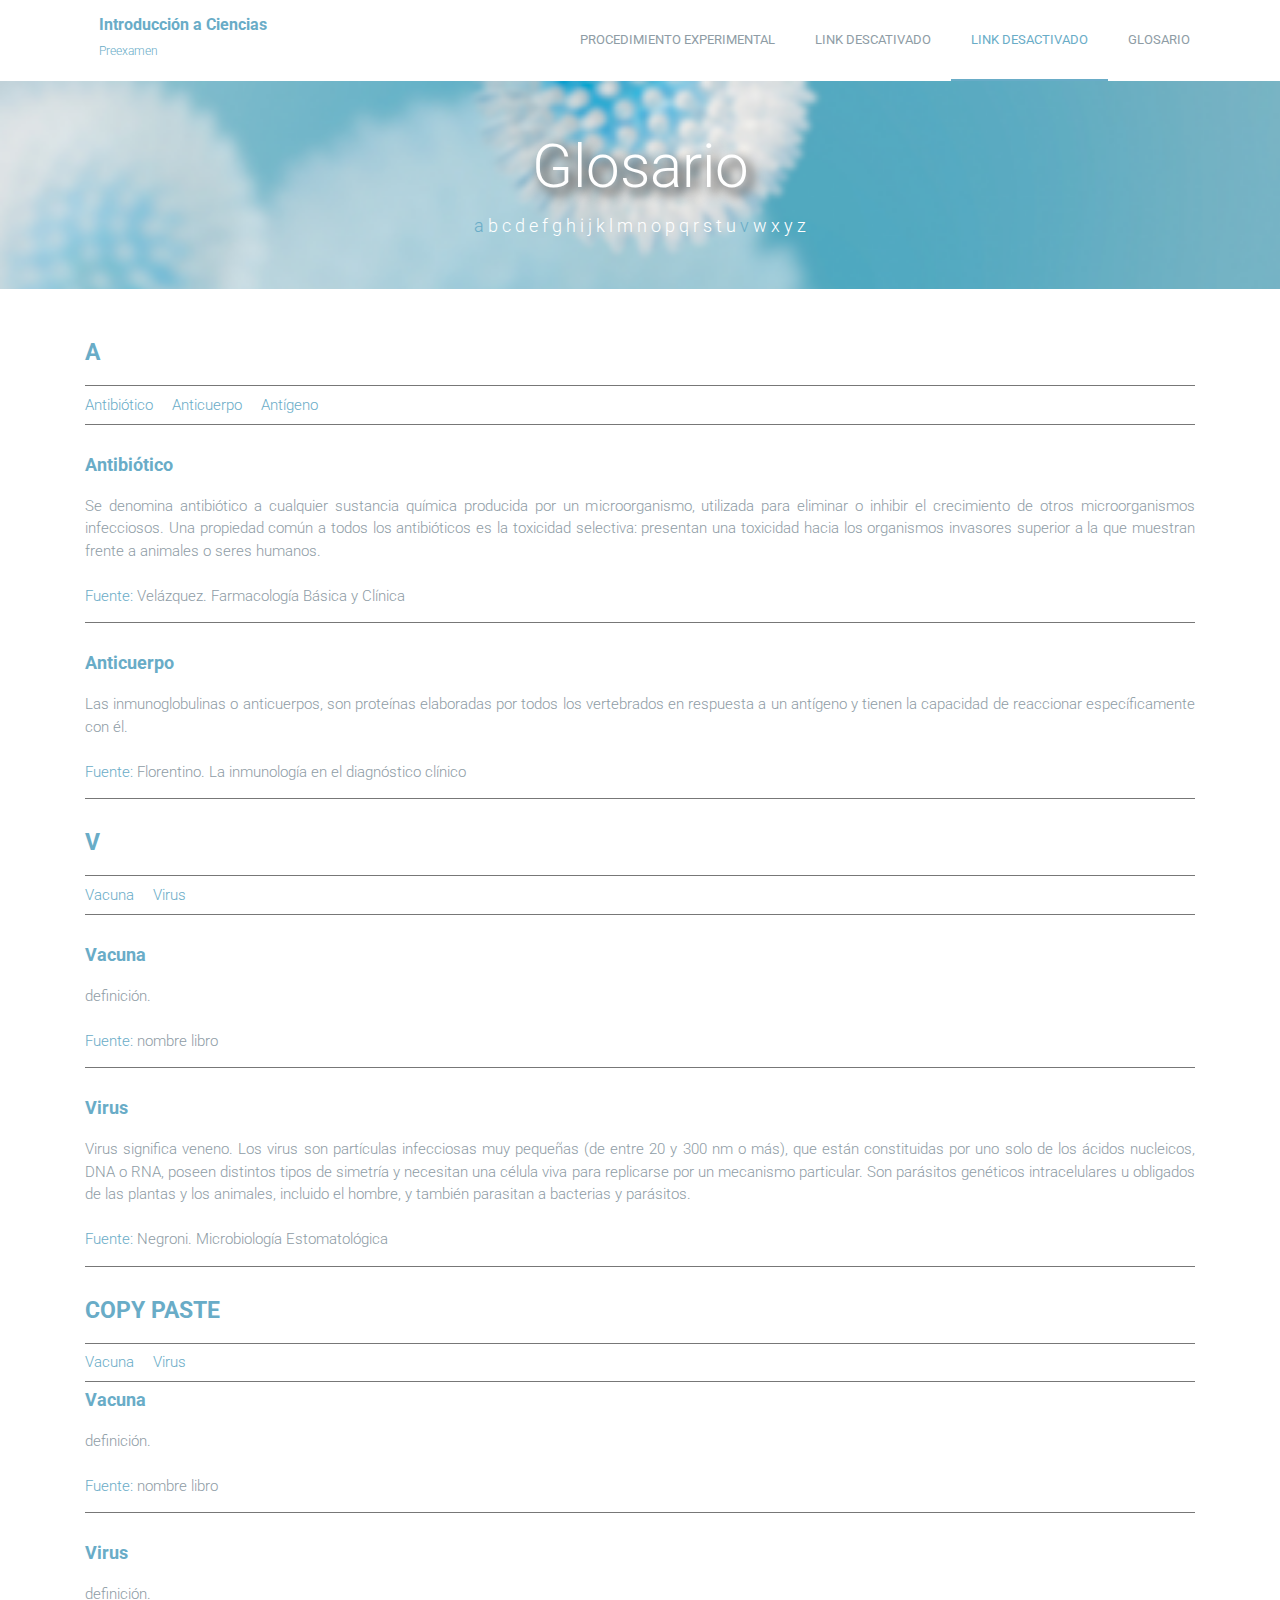
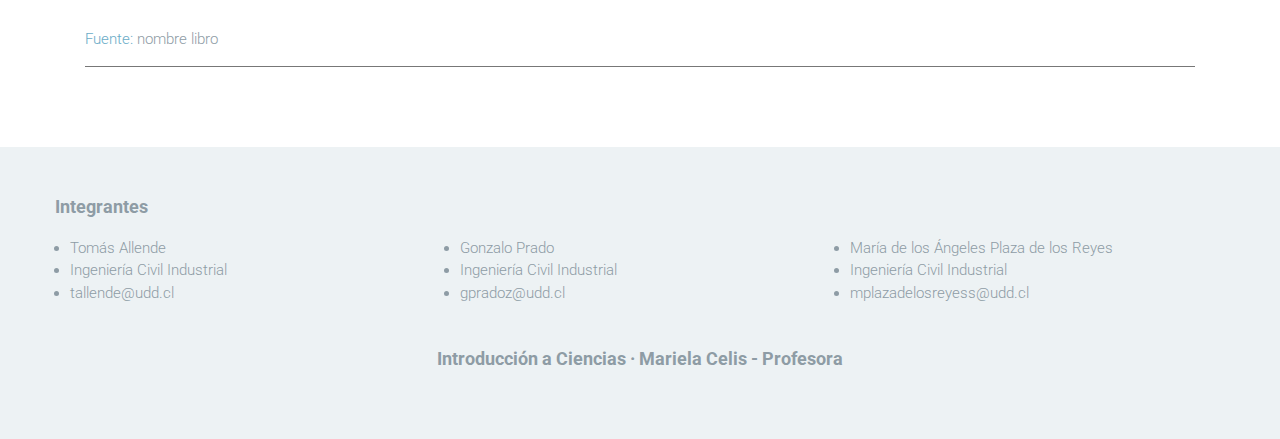
==== glosario.html @ 9eeb8f7d "Mi primer commit" ====
<!DOCTYPE html>
<html lang="es">
	<head>
		<meta charset="UTF-8">
		<meta http-equiv="X-UA-Compatible" content="IE=edge">
		<meta name="viewport" content="width=device-width, initial-scale=1.0,maximum-scale=1">
		
		<title>Introducción a Ciencias</title>

		<!-- Loading third party fonts -->
		<link href="http://fonts.googleapis.com/css?family=Roboto:300,400,700|" rel="stylesheet" type="text/css">
		<link href="fonts/font-awesome.min.css" rel="stylesheet" type="text/css">

		<!-- Loading main css file -->
		<link rel="stylesheet" href="style.css">
		
		<!--[if lt IE 9]>
		<script src="js/ie-support/html5.js"></script>
		<script src="js/ie-support/respond.js"></script>
		<![endif]-->

	</head>


	<body>
		
		<div class="site-content">
			<header class="site-header" data-bg-image="">
				<div class="container">
					<div class="header-bar">
						<a href="index.html" class="branding">
							<img src="images/udd.png" alt="" class="logo" height="30px">
							<div class="logo-type">
								<h1 class="site-title">Introducción a Ciencias</h1>
								<small class="site-description"> Preexamen</small>
							</div>
						</a>

						<nav class="main-navigation">
							<button class="menu-toggle"><i class="fa fa-bars"></i></button>
							<ul class="menu">
								
								<li class="menu-item"><a href="procedimiento-experimental.html">Procedimiento experimental</a></li>
								<li class="menu-item"><a href="#">Link descativado</a></li>
								<li class="menu-item current-menu-item"><a href="#">Link desactivado</a></li>
								<li class="menu-item"><a href="glosario.html">Glosario</a></li>
							</ul>
						</nav>

						<div class="mobile-navigation"></div>
					</div>
				</div>
			</header>

			<div class="page-head" data-bg-image="images/slides/1.png">
				<div class="container">
					<h2 class="page-title">Glosario</h2>
					<small> <a href="#A">a</a> b c d e f g h i j k l m n o p q r s t u 
							<a href="#V">v</a> w x y z </small>
				</div>
			</div>

				<div class="fullwidth-block">
					<div class="container">
						<div class="col-md-12">
							<!--Lista A-->
							<div>
								<h2><a id="A">A</a></h2>
								<hr>
								<nav>
									<ul class="lista-glosario">
										<li><a href="#antibiotico">Antibiótico</a></li>
										<li><a href="#anticuerpo">Anticuerpo</a></li>
										<li><a href="#">Antígeno</a></li>
									</ul>
								</nav>
								<hr><br>
								<!--Antibiotico-->
								<div>
									<h3 class="glosario-title"><a id="antibiotico">Antibiótico</a></h3>
									<p align="justify">
										Se denomina antibiótico a cualquier sustancia química producida 
										por un microorganismo, utilizada para eliminar o inhibir el crecimiento 
										de otros microorganismos infecciosos. Una propiedad común a todos los 
										antibióticos es la toxicidad selectiva: presentan una toxicidad hacia 
										los organismos invasores superior a la que muestran frente a animales 
										o seres humanos. 
									<br><br><a href="https://books.google.cl/books?id=BeQ6D40wTPQC&pg=PA792&dq=
									antibiotico+definicion&hl=es-419&sa=X&ved=2ahUKEwjYwYrEyaT4AhWQCLkGHTKfB
									XAQ6AF6BAgEEAI#v=onepage&q=antibiotico%20definicion&f=false" target="_blank">
									Fuente: </a>Velázquez. Farmacología Básica y Clínica
								</p>
								<hr><br>

								</div>
								<!--Anticuerpo-->
								<div>
									<h3 class="glosario-title"><a id="anticuerpo">Anticuerpo</a></h3>
									<p align="justify">
										Las inmunoglobulinas o anticuerpos, son proteínas elaboradas por todos los 
										vertebrados en respuesta a un antígeno y tienen la capacidad de reaccionar 
										específicamente con él.
									<br><br><a href="https://books.google.cl/books?id=R3Hn3NMt0zsC&pg=PA47&dq=anticuerpos+
									inmunoglobulinas+definicion&hl=es-419&sa=X&ved=2ahUKEwiKjcDszKT4AhUKLLkGHVc_AMYQ6AF6BAgJ
									EAI#v=onepage&q=anticuerpos%20inmunoglobulinas%20definicion&f=false" target="_blank">
									Fuente: </a>Florentino. La inmunología en el diagnóstico clínico
								</p>
								<hr><br>

								</div>
							</div>

							<!--Lista V-->
							<div>
								<h2><a id="V">V</a></h2>
								<hr>
								<nav>
									<ul class="lista-glosario">
										<li><a href="#vacuna">Vacuna</a></li>
										<li><a href="#virus">Virus</a></li>
									</ul>
								</nav>
								<hr><br>
								<!--Vacuna-->
								<div>
									<h3 class="glosario-title"><a id="vacuna">Vacuna</a></h3>
									<p align="justify">
										definición. 
									<br><br><a href="#" target="_blank">
									Fuente: </a>nombre libro
								</p>
								<hr><br>

								</div>
								<!--Virus-->
								<div>
									<h3 class="glosario-title"><a id="virus">Virus</a></h3>
									<p align="justify">
										Virus significa veneno. Los virus son partículas infecciosas muy pequeñas 
										(de entre 20 y 300 nm o más), que están constituidas por uno solo de los 
										ácidos nucleicos, DNA o RNA, poseen distintos tipos de simetría y necesitan una 
										célula viva para replicarse por un mecanismo particular. Son parásitos genéticos 
										intracelulares u obligados de las plantas y los animales, incluido el hombre, y 
										también parasitan a bacterias y parásitos. 
									<br><br><a href="https://books.google.cl/books?id=Gxmui-vjZBgC&pg=PA65&dq=virus+definicion&hl=
									es-419&sa=X&ved=2ahUKEwjvrc2Iz6T4AhUyFLkGHcDkA6AQ6AF6BAgJEAI#v=onepage&q=virus%20definicion&f
									=false" target="_blank">
									Fuente: </a>Negroni. Microbiología Estomatológica
								</p>
								<hr><br>

								</div>
							</div>


							<!--Lista copy paste-->
							<div>
								<h2><a id=" ">COPY PASTE</a></h2>
								<hr>
								<nav>
									<ul class="lista-glosario">
										<li><a href="#">Vacuna</a></li>
										<li><a href="#">Virus</a></li>
									</ul>
								</nav>
								<hr>
								<!--Vacuna-->
								<div>
									<h3 class="glosario-title"><a id="">Vacuna</a></h3>
									<p align="justify">
										definición. 
									<br><br><a href="#" target="_blank">
									Fuente: </a>nombre libro
								</p>
								<hr><br>

								</div>
								<!--Virus-->
								<div>
									<h3 class="glosario-title"><a id="">Virus</a></h3>
									<p align="justify">
										definición. 
									<br><br><a href="#" target="_blank">
									Fuente: </a>nombre libro
								</p>
								<hr><br>

								</div>
							</div>




							
							
						</div>
					</div>
				</div>


			</main> <!-- .main-content -->

			<footer class="site-footer" data-bg-color="#edf2f4">
				<div class="container">
					<div class="row">
						<h3>Integrantes</h3>
						<div class="col-md-4">
							<div class="widget">
								<ul>
									<li>Tomás Allende</li>
									<li>Ingeniería Civil Industrial</li>
									<li>tallende@udd.cl</li>
								</ul>
							</div>
						</div>
						<div class="col-md-4">
							<div class="widget">
								<ul>
									<li>Gonzalo Prado</li>
									<li>Ingeniería Civil Industrial</li>
									<li>gpradoz@udd.cl</li>
								</ul>
							</div>
						</div>
						<div class="col-md-4">
							<div class="widget">
								<ul>
									<li>María de los Ángeles Plaza de los Reyes</li>
									<li>Ingeniería Civil Industrial</li>
									<li>mplazadelosreyess@udd.cl</li>
								</ul>
							</div>
						</div>
					</div> <!-- .row -->
					<p ><h3 align="center">Introducción a Ciencias · Mariela Celis - Profesora</h3></p>
				</div> <!-- .container -->
			</footer>
		</div>

		<script src="js/jquery-1.11.1.min.js"></script>
		<script src="js/plugins.js"></script>
		<script src="js/app.js"></script>
		
	</body>

</html>
---- style.css ----
/*!
 * Project_Name: Science Labs
 * Author: Themezy
 * Email: contact@themezy.com
 * Url: http://www.themezy.com
 */
/*=========================================== 
 * Importing CSS Libraries
 *===========================================*/
article,
aside,
details,
figcaption,
figure,
footer,
header,
hgroup,
nav,
section,
summary {
  display: block; }

audio,
canvas,
video {
  display: inline-block; }

audio:not([controls]) {
  display: none;
  height: 0; }

[hidden], template {
  display: none; }

html {
  background: #fff;
  color: #000;
  -webkit-text-size-adjust: 100%;
  -ms-text-size-adjust: 100%; }

html,
button,
input,
select,
textarea {
  font-family: sans-serif; }

body {
  margin: 0; }

a {
  background: transparent; }
  a:focus {
    outline: thin dotted; }
  a:hover, a:active {
    outline: 0; }

h1 {
  font-size: 2em;
  margin: 0.67em 0; }

h2 {
  font-size: 1.5em;
  margin: 0.83em 0; }

h3 {
  font-size: 1.17em;
  margin: 1em 0; }

h4 {
  font-size: 1em;
  margin: 1.33em 0; }

h5 {
  font-size: 0.83em;
  margin: 1.67em 0; }

h6 {
  font-size: 0.75em;
  margin: 2.33em 0; }

abbr[title] {
  border-bottom: 1px dotted; }

b,
strong {
  font-weight: bold; }

dfn {
  font-style: italic; }

mark {
  background: #ff0;
  color: #000; }

code,
kbd,
pre,
samp {
  font-family: monospace, serif;
  font-size: 1em; }

pre {
  white-space: pre;
  white-space: pre-wrap;
  word-wrap: break-word; }

q {
  quotes: "\201C" "\201D" "\2018" "\2019"; }

q:before,
q:after {
  content: '';
  content: none; }

small {
  font-size: 80%; }

sub,
sup {
  font-size: 75%;
  line-height: 0;
  position: relative;
  vertical-align: baseline; }

sup {
  top: -0.5em; }

sub {
  bottom: -0.25em; }

img {
  border: 0; }

svg:not(:root) {
  overflow: hidden; }

figure {
  margin: 0; }

fieldset {
  border: 1px solid #c0c0c0;
  margin: 0 2px;
  padding: 0.35em 0.625em 0.75em; }

legend {
  border: 0;
  padding: 0;
  white-space: normal; }

button,
input,
select,
textarea {
  font-family: inherit;
  font-size: 100%;
  margin: 0;
  vertical-align: baseline; }

button,
input {
  line-height: normal; }

button,
select {
  text-transform: none; }

button,
html input[type="button"],
input[type="reset"],
input[type="submit"] {
  -webkit-appearance: button;
  cursor: pointer; }

button[disabled],
input[disabled] {
  cursor: default; }

input[type="checkbox"],
input[type="radio"] {
  box-sizing: border-box;
  padding: 0; }

input[type="search"] {
  -webkit-appearance: textfield;
  box-sizing: content-box; }

input[type="search"]::-webkit-search-cancel-button,
input[type="search"]::-webkit-search-decoration {
  -webkit-appearance: none; }

button::-moz-focus-inner, input::-moz-focus-inner {
  border: 0;
  padding: 0; }

textarea {
  overflow: auto;
  vertical-align: top; }

table {
  border-collapse: collapse;
  border-spacing: 0; }

*, *:before, *:after {
  box-sizing: border-box; }

/*
 * Global Styles
 */
html {
  font-size: 15px; }

body {
  color: #8e9ca5;
  font-family: "Roboto", "Open Sans", sans-serif;
  font-weight: 300;
  line-height: 1.5; }

h1, h2, h3, h4, h5, h6 {
  font-weight: 700;
  margin: 0 0 20px;
  line-height: normal; }

hr {
  border: none;
  border-bottom: 1px solid #777; }

ul, ol {
  margin: 0;
  padding-left: 0; }

a {
  text-decoration: none;
  color: #69acc7; }

address {
  font-style: normal; }

p {
  margin-top: 0; }

form input, form textarea, form select {
  outline: none;
  border: 1px solid #ccc;
  padding: 10px;
  border-radius: 5px; }
form select {
  -webkit-appearance: none;
  -moz-appearance: none;
  appearance: none; }
form textarea {
  resize: vertical; }
form input[type="submit"], form button, form input[type="reset"] {
  border: none;
  background-color: #69acc7; }

/*
 * Reusable Components Style
 */
.button, form input[type="submit"], form button, form input[type="reset"] {
  background: #e7edf1;
  display: inline-block;
  padding: 10px 25px;
  border-radius: 5px;
  box-shadow: 0 1px 1px rgba(0, 0, 0, 0.3);
  color: #8e9ca5;
  -webkit-transition: .3s ease;
          transition: .3s ease; }
  .button.back, form input.back[type="submit"], form button.back, form input.back[type="reset"] {
    margin-bottom: 30px; }
  .button img, form input[type="submit"] img, form button img, form input[type="reset"] img {
    margin-right: 10px; }
  .button:hover, form input[type="submit"]:hover, form button:hover, form input[type="reset"]:hover {
    box-shadow: inset 0 0 100px #69acc7;
    color: white; }
  .button.white, form input.white[type="submit"], form button.white, form input.white[type="reset"] {
    background: white; }

.container {
  margin-right: auto;
  margin-left: auto;
  padding-left: 15px;
  padding-right: 15px;
  *zoom: 1; }
  .container:after {
    content: " ";
    clear: both;
    display: block;
    overflow: hidden;
    height: 0; }
  @media (min-width: 768px) {
    .container {
      width: 750px; } }
  @media (min-width: 992px) {
    .container {
      width: 970px; } }
  @media (min-width: 1200px) {
    .container {
      width: 1170px; } }

.container-fluid {
  margin-right: auto;
  margin-left: auto;
  padding-left: 15px;
  padding-right: 15px;
  *zoom: 1; }
  .container-fluid:after {
    content: " ";
    clear: both;
    display: block;
    overflow: hidden;
    height: 0; }

.row {
  margin-left: -15px;
  margin-right: -15px;
  *zoom: 1; }
  .row:after {
    content: " ";
    clear: both;
    display: block;
    overflow: hidden;
    height: 0; }

.col-xs-1, .col-sm-1, .col-md-1, .col-lg-1, .col-xs-2, .col-sm-2, .col-md-2, .col-lg-2, .col-xs-3, .col-sm-3, .col-md-3, .col-lg-3, .col-xs-4, .col-sm-4, .col-md-4, .col-lg-4, .col-xs-5, .col-sm-5, .col-md-5, .col-lg-5, .col-xs-6, .col-sm-6, .col-md-6, .col-lg-6, .col-xs-7, .col-sm-7, .col-md-7, .col-lg-7, .col-xs-8, .col-sm-8, .col-md-8, .col-lg-8, .col-xs-9, .col-sm-9, .col-md-9, .col-lg-9, .col-xs-10, .col-sm-10, .col-md-10, .col-lg-10, .col-xs-11, .col-sm-11, .col-md-11, .col-lg-11, .col-xs-12, .col-sm-12, .col-md-12, .col-lg-12 {
  position: relative;
  min-height: 1px;
  padding-left: 15px;
  padding-right: 15px; }

.col-xs-1, .col-xs-2, .col-xs-3, .col-xs-4, .col-xs-5, .col-xs-6, .col-xs-7, .col-xs-8, .col-xs-9, .col-xs-10, .col-xs-11, .col-xs-12 {
  float: left; }

.col-xs-1 {
  width: 8.3333333333%; }

.col-xs-2 {
  width: 16.6666666667%; }

.col-xs-3 {
  width: 25%; }

.col-xs-4 {
  width: 33.3333333333%; }

.col-xs-5 {
  width: 41.6666666667%; }

.col-xs-6 {
  width: 50%; }

.col-xs-7 {
  width: 58.3333333333%; }

.col-xs-8 {
  width: 66.6666666667%; }

.col-xs-9 {
  width: 75%; }

.col-xs-10 {
  width: 83.3333333333%; }

.col-xs-11 {
  width: 91.6666666667%; }

.col-xs-12 {
  width: 100%; }

.col-xs-pull-0 {
  right: auto; }

.col-xs-pull-1 {
  right: 8.3333333333%; }

.col-xs-pull-2 {
  right: 16.6666666667%; }

.col-xs-pull-3 {
  right: 25%; }

.col-xs-pull-4 {
  right: 33.3333333333%; }

.col-xs-pull-5 {
  right: 41.6666666667%; }

.col-xs-pull-6 {
  right: 50%; }

.col-xs-pull-7 {
  right: 58.3333333333%; }

.col-xs-pull-8 {
  right: 66.6666666667%; }

.col-xs-pull-9 {
  right: 75%; }

.col-xs-pull-10 {
  right: 83.3333333333%; }

.col-xs-pull-11 {
  right: 91.6666666667%; }

.col-xs-pull-12 {
  right: 100%; }

.col-xs-push-0 {
  left: auto; }

.col-xs-push-1 {
  left: 8.3333333333%; }

.col-xs-push-2 {
  left: 16.6666666667%; }

.col-xs-push-3 {
  left: 25%; }

.col-xs-push-4 {
  left: 33.3333333333%; }

.col-xs-push-5 {
  left: 41.6666666667%; }

.col-xs-push-6 {
  left: 50%; }

.col-xs-push-7 {
  left: 58.3333333333%; }

.col-xs-push-8 {
  left: 66.6666666667%; }

.col-xs-push-9 {
  left: 75%; }

.col-xs-push-10 {
  left: 83.3333333333%; }

.col-xs-push-11 {
  left: 91.6666666667%; }

.col-xs-push-12 {
  left: 100%; }

.col-xs-offset-0 {
  margin-left: 0%; }

.col-xs-offset-1 {
  margin-left: 8.3333333333%; }

.col-xs-offset-2 {
  margin-left: 16.6666666667%; }

.col-xs-offset-3 {
  margin-left: 25%; }

.col-xs-offset-4 {
  margin-left: 33.3333333333%; }

.col-xs-offset-5 {
  margin-left: 41.6666666667%; }

.col-xs-offset-6 {
  margin-left: 50%; }

.col-xs-offset-7 {
  margin-left: 58.3333333333%; }

.col-xs-offset-8 {
  margin-left: 66.6666666667%; }

.col-xs-offset-9 {
  margin-left: 75%; }

.col-xs-offset-10 {
  margin-left: 83.3333333333%; }

.col-xs-offset-11 {
  margin-left: 91.6666666667%; }

.col-xs-offset-12 {
  margin-left: 100%; }

@media (min-width: 768px) {
  .col-sm-1, .col-sm-2, .col-sm-3, .col-sm-4, .col-sm-5, .col-sm-6, .col-sm-7, .col-sm-8, .col-sm-9, .col-sm-10, .col-sm-11, .col-sm-12 {
    float: left; }

  .col-sm-1 {
    width: 8.3333333333%; }

  .col-sm-2 {
    width: 16.6666666667%; }

  .col-sm-3 {
    width: 25%; }

  .col-sm-4 {
    width: 33.3333333333%; }

  .col-sm-5 {
    width: 41.6666666667%; }

  .col-sm-6 {
    width: 50%; }

  .col-sm-7 {
    width: 58.3333333333%; }

  .col-sm-8 {
    width: 66.6666666667%; }

  .col-sm-9 {
    width: 75%; }

  .col-sm-10 {
    width: 83.3333333333%; }

  .col-sm-11 {
    width: 91.6666666667%; }

  .col-sm-12 {
    width: 100%; }

  .col-sm-pull-0 {
    right: auto; }

  .col-sm-pull-1 {
    right: 8.3333333333%; }

  .col-sm-pull-2 {
    right: 16.6666666667%; }

  .col-sm-pull-3 {
    right: 25%; }

  .col-sm-pull-4 {
    right: 33.3333333333%; }

  .col-sm-pull-5 {
    right: 41.6666666667%; }

  .col-sm-pull-6 {
    right: 50%; }

  .col-sm-pull-7 {
    right: 58.3333333333%; }

  .col-sm-pull-8 {
    right: 66.6666666667%; }

  .col-sm-pull-9 {
    right: 75%; }

  .col-sm-pull-10 {
    right: 83.3333333333%; }

  .col-sm-pull-11 {
    right: 91.6666666667%; }

  .col-sm-pull-12 {
    right: 100%; }

  .col-sm-push-0 {
    left: auto; }

  .col-sm-push-1 {
    left: 8.3333333333%; }

  .col-sm-push-2 {
    left: 16.6666666667%; }

  .col-sm-push-3 {
    left: 25%; }

  .col-sm-push-4 {
    left: 33.3333333333%; }

  .col-sm-push-5 {
    left: 41.6666666667%; }

  .col-sm-push-6 {
    left: 50%; }

  .col-sm-push-7 {
    left: 58.3333333333%; }

  .col-sm-push-8 {
    left: 66.6666666667%; }

  .col-sm-push-9 {
    left: 75%; }

  .col-sm-push-10 {
    left: 83.3333333333%; }

  .col-sm-push-11 {
    left: 91.6666666667%; }

  .col-sm-push-12 {
    left: 100%; }

  .col-sm-offset-0 {
    margin-left: 0%; }

  .col-sm-offset-1 {
    margin-left: 8.3333333333%; }

  .col-sm-offset-2 {
    margin-left: 16.6666666667%; }

  .col-sm-offset-3 {
    margin-left: 25%; }

  .col-sm-offset-4 {
    margin-left: 33.3333333333%; }

  .col-sm-offset-5 {
    margin-left: 41.6666666667%; }

  .col-sm-offset-6 {
    margin-left: 50%; }

  .col-sm-offset-7 {
    margin-left: 58.3333333333%; }

  .col-sm-offset-8 {
    margin-left: 66.6666666667%; }

  .col-sm-offset-9 {
    margin-left: 75%; }

  .col-sm-offset-10 {
    margin-left: 83.3333333333%; }

  .col-sm-offset-11 {
    margin-left: 91.6666666667%; }

  .col-sm-offset-12 {
    margin-left: 100%; } }
@media (min-width: 992px) {
  .col-md-1, .col-md-2, .col-md-3, .col-md-4, .col-md-5, .col-md-6, .col-md-7, .col-md-8, .col-md-9, .col-md-10, .col-md-11, .col-md-12 {
    float: left; }

  .col-md-1 {
    width: 8.3333333333%; }

  .col-md-2 {
    width: 16.6666666667%; }

  .col-md-3 {
    width: 25%; }

  .col-md-4 {
    width: 33.3333333333%; }

  .col-md-5 {
    width: 41.6666666667%; }

  .col-md-6 {
    width: 50%; }

  .col-md-7 {
    width: 58.3333333333%; }

  .col-md-8 {
    width: 66.6666666667%; }

  .col-md-9 {
    width: 75%; }

  .col-md-10 {
    width: 83.3333333333%; }

  .col-md-11 {
    width: 91.6666666667%; }

  .col-md-12 {
    width: 100%; }

  .col-md-pull-0 {
    right: auto; }

  .col-md-pull-1 {
    right: 8.3333333333%; }

  .col-md-pull-2 {
    right: 16.6666666667%; }

  .col-md-pull-3 {
    right: 25%; }

  .col-md-pull-4 {
    right: 33.3333333333%; }

  .col-md-pull-5 {
    right: 41.6666666667%; }

  .col-md-pull-6 {
    right: 50%; }

  .col-md-pull-7 {
    right: 58.3333333333%; }

  .col-md-pull-8 {
    right: 66.6666666667%; }

  .col-md-pull-9 {
    right: 75%; }

  .col-md-pull-10 {
    right: 83.3333333333%; }

  .col-md-pull-11 {
    right: 91.6666666667%; }

  .col-md-pull-12 {
    right: 100%; }

  .col-md-push-0 {
    left: auto; }

  .col-md-push-1 {
    left: 8.3333333333%; }

  .col-md-push-2 {
    left: 16.6666666667%; }

  .col-md-push-3 {
    left: 25%; }

  .col-md-push-4 {
    left: 33.3333333333%; }

  .col-md-push-5 {
    left: 41.6666666667%; }

  .col-md-push-6 {
    left: 50%; }

  .col-md-push-7 {
    left: 58.3333333333%; }

  .col-md-push-8 {
    left: 66.6666666667%; }

  .col-md-push-9 {
    left: 75%; }

  .col-md-push-10 {
    left: 83.3333333333%; }

  .col-md-push-11 {
    left: 91.6666666667%; }

  .col-md-push-12 {
    left: 100%; }

  .col-md-offset-0 {
    margin-left: 0%; }

  .col-md-offset-1 {
    margin-left: 8.3333333333%; }

  .col-md-offset-2 {
    margin-left: 16.6666666667%; }

  .col-md-offset-3 {
    margin-left: 25%; }

  .col-md-offset-4 {
    margin-left: 33.3333333333%; }

  .col-md-offset-5 {
    margin-left: 41.6666666667%; }

  .col-md-offset-6 {
    margin-left: 50%; }

  .col-md-offset-7 {
    margin-left: 58.3333333333%; }

  .col-md-offset-8 {
    margin-left: 66.6666666667%; }

  .col-md-offset-9 {
    margin-left: 75%; }

  .col-md-offset-10 {
    margin-left: 83.3333333333%; }

  .col-md-offset-11 {
    margin-left: 91.6666666667%; }

  .col-md-offset-12 {
    margin-left: 100%; } }
@media (min-width: 1200px) {
  .col-lg-1, .col-lg-2, .col-lg-3, .col-lg-4, .col-lg-5, .col-lg-6, .col-lg-7, .col-lg-8, .col-lg-9, .col-lg-10, .col-lg-11, .col-lg-12 {
    float: left; }

  .col-lg-1 {
    width: 8.3333333333%; }

  .col-lg-2 {
    width: 16.6666666667%; }

  .col-lg-3 {
    width: 25%; }

  .col-lg-4 {
    width: 33.3333333333%; }

  .col-lg-5 {
    width: 41.6666666667%; }

  .col-lg-6 {
    width: 50%; }

  .col-lg-7 {
    width: 58.3333333333%; }

  .col-lg-8 {
    width: 66.6666666667%; }

  .col-lg-9 {
    width: 75%; }

  .col-lg-10 {
    width: 83.3333333333%; }

  .col-lg-11 {
    width: 91.6666666667%; }

  .col-lg-12 {
    width: 100%; }

  .col-lg-pull-0 {
    right: auto; }

  .col-lg-pull-1 {
    right: 8.3333333333%; }

  .col-lg-pull-2 {
    right: 16.6666666667%; }

  .col-lg-pull-3 {
    right: 25%; }

  .col-lg-pull-4 {
    right: 33.3333333333%; }

  .col-lg-pull-5 {
    right: 41.6666666667%; }

  .col-lg-pull-6 {
    right: 50%; }

  .col-lg-pull-7 {
    right: 58.3333333333%; }

  .col-lg-pull-8 {
    right: 66.6666666667%; }

  .col-lg-pull-9 {
    right: 75%; }

  .col-lg-pull-10 {
    right: 83.3333333333%; }

  .col-lg-pull-11 {
    right: 91.6666666667%; }

  .col-lg-pull-12 {
    right: 100%; }

  .col-lg-push-0 {
    left: auto; }

  .col-lg-push-1 {
    left: 8.3333333333%; }

  .col-lg-push-2 {
    left: 16.6666666667%; }

  .col-lg-push-3 {
    left: 25%; }

  .col-lg-push-4 {
    left: 33.3333333333%; }

  .col-lg-push-5 {
    left: 41.6666666667%; }

  .col-lg-push-6 {
    left: 50%; }

  .col-lg-push-7 {
    left: 58.3333333333%; }

  .col-lg-push-8 {
    left: 66.6666666667%; }

  .col-lg-push-9 {
    left: 75%; }

  .col-lg-push-10 {
    left: 83.3333333333%; }

  .col-lg-push-11 {
    left: 91.6666666667%; }

  .col-lg-push-12 {
    left: 100%; }

  .col-lg-offset-0 {
    margin-left: 0%; }

  .col-lg-offset-1 {
    margin-left: 8.3333333333%; }

  .col-lg-offset-2 {
    margin-left: 16.6666666667%; }

  .col-lg-offset-3 {
    margin-left: 25%; }

  .col-lg-offset-4 {
    margin-left: 33.3333333333%; }

  .col-lg-offset-5 {
    margin-left: 41.6666666667%; }

  .col-lg-offset-6 {
    margin-left: 50%; }

  .col-lg-offset-7 {
    margin-left: 58.3333333333%; }

  .col-lg-offset-8 {
    margin-left: 66.6666666667%; }

  .col-lg-offset-9 {
    margin-left: 75%; }

  .col-lg-offset-10 {
    margin-left: 83.3333333333%; }

  .col-lg-offset-11 {
    margin-left: 91.6666666667%; }

  .col-lg-offset-12 {
    margin-left: 100%; } }
@-ms-viewport {
  width: device-width; }
.visible-xs, .visible-sm, .visible-md, .visible-lg {
  display: none !important; }

.visible-xs-block,
.visible-xs-inline,
.visible-xs-inline-block,
.visible-sm-block,
.visible-sm-inline,
.visible-sm-inline-block,
.visible-md-block,
.visible-md-inline,
.visible-md-inline-block,
.visible-lg-block,
.visible-lg-inline,
.visible-lg-inline-block {
  display: none !important; }

@media (max-width: 767px) {
  .visible-xs {
    display: block !important; }

  table.visible-xs {
    display: table; }

  tr.visible-xs {
    display: table-row !important; }

  th.visible-xs,
  td.visible-xs {
    display: table-cell !important; } }
@media (max-width: 767px) {
  .visible-xs-block {
    display: block !important; } }

@media (max-width: 767px) {
  .visible-xs-inline {
    display: inline !important; } }

@media (max-width: 767px) {
  .visible-xs-inline-block {
    display: inline-block !important; } }

@media (min-width: 768px) and (max-width: 991px) {
  .visible-sm {
    display: block !important; }

  table.visible-sm {
    display: table; }

  tr.visible-sm {
    display: table-row !important; }

  th.visible-sm,
  td.visible-sm {
    display: table-cell !important; } }
@media (min-width: 768px) and (max-width: 991px) {
  .visible-sm-block {
    display: block !important; } }

@media (min-width: 768px) and (max-width: 991px) {
  .visible-sm-inline {
    display: inline !important; } }

@media (min-width: 768px) and (max-width: 991px) {
  .visible-sm-inline-block {
    display: inline-block !important; } }

@media (min-width: 992px) and (max-width: 1199px) {
  .visible-md {
    display: block !important; }

  table.visible-md {
    display: table; }

  tr.visible-md {
    display: table-row !important; }

  th.visible-md,
  td.visible-md {
    display: table-cell !important; } }
@media (min-width: 992px) and (max-width: 1199px) {
  .visible-md-block {
    display: block !important; } }

@media (min-width: 992px) and (max-width: 1199px) {
  .visible-md-inline {
    display: inline !important; } }

@media (min-width: 992px) and (max-width: 1199px) {
  .visible-md-inline-block {
    display: inline-block !important; } }

@media (min-width: 1200px) {
  .visible-lg {
    display: block !important; }

  table.visible-lg {
    display: table; }

  tr.visible-lg {
    display: table-row !important; }

  th.visible-lg,
  td.visible-lg {
    display: table-cell !important; } }
@media (min-width: 1200px) {
  .visible-lg-block {
    display: block !important; } }

@media (min-width: 1200px) {
  .visible-lg-inline {
    display: inline !important; } }

@media (min-width: 1200px) {
  .visible-lg-inline-block {
    display: inline-block !important; } }

@media (max-width: 767px) {
  .hidden-xs {
    display: none !important; } }
@media (min-width: 768px) and (max-width: 991px) {
  .hidden-sm {
    display: none !important; } }
@media (min-width: 992px) and (max-width: 1199px) {
  .hidden-md {
    display: none !important; } }
@media (min-width: 1200px) {
  .hidden-lg {
    display: none !important; } }
.visible-print {
  display: none !important; }

@media print {
  .visible-print {
    display: block !important; }

  table.visible-print {
    display: table; }

  tr.visible-print {
    display: table-row !important; }

  th.visible-print,
  td.visible-print {
    display: table-cell !important; } }
.visible-print-block {
  display: none !important; }
  @media print {
    .visible-print-block {
      display: block !important; } }

.visible-print-inline {
  display: none !important; }
  @media print {
    .visible-print-inline {
      display: inline !important; } }

.visible-print-inline-block {
  display: none !important; }
  @media print {
    .visible-print-inline-block {
      display: inline-block !important; } }

@media print {
  .hidden-print {
    display: none !important; } }
/*
 * Header Styles
 */
.site-header {
  position: relative;
  z-index: 9; }
  .site-header.collapsed-nav {
    position: absolute;
    top: 50px;
    width: 100%;
    left: 0; }

.header-bar {
  *zoom: 1;
  background: white;
  border-radius: 5px; }
  .header-bar:after {
    content: " ";
    clear: both;
    display: block;
    overflow: hidden;
    height: 0; }

.branding {
  float: left;
  padding: 15px; }
  .branding .logo, .branding .logo-type {
    display: inline-block;
    vertical-align: middle; }
  .branding .logo {
    margin-right: 10px; }
  .branding .logo-type .site-title {
    margin: 0 0 5px;
    font-size: 16px;
    font-size: 1.0666666667em; }
  .branding .logo-type .site-description {
    font-size: 12px;
    font-size: 0.8em; }

.main-navigation {
  *zoom: 1;
  float: right; }
  .main-navigation:after {
    content: " ";
    clear: both;
    display: block;
    overflow: hidden;
    height: 0; }
  .main-navigation .menu-toggle {
    display: inline-block;
    vertical-align: middle;
    background: none;
    border: none;
    font-size: 20px;
    font-size: 1.3333333333em;
    color: #8e9ca5;
    outline: none;
    display: none;
    padding: 20px; }
    .main-navigation .menu-toggle:hover, .main-navigation .menu-toggle:active {
      color: #69acc7; }
    @media screen and (max-width: 990px) {
      .main-navigation .menu-toggle {
        display: block; } }
  .main-navigation .menu {
    list-style: none;
    display: inline-block;
    vertical-align: middle;
    *zoom: 1; }
    .main-navigation .menu:after {
      content: " ";
      clear: both;
      display: block;
      overflow: hidden;
      height: 0; }
    @media screen and (max-width: 990px) {
      .main-navigation .menu {
        display: none; } }
    .main-navigation .menu .menu-item {
      float: left; }
      .main-navigation .menu .menu-item.home a {
        padding: 28px 30px 31px; }
      .main-navigation .menu .menu-item a {
        font-size: 13px;
        font-size: 0.8666666667em;
        text-transform: uppercase;
        font-weight: 400;
        padding: 32px 20px;
        display: block;
        color: #8e9ca5;
        -webkit-transition: .3s ease;
                transition: .3s ease;
        border-bottom: 2px solid transparent;
        line-height: normal; }
      .main-navigation .menu .menu-item.current-menu-item a, .main-navigation .menu .menu-item:hover a {
        color: #69acc7;
        border-bottom: 2px solid #69acc7; }

    .main-navigation .menu {
    list-style: none;
    display: inline-block;
    vertical-align: middle;
    *zoom: 1; }
    .main-navigation .menu:after {
      content: " ";
      clear: both;
      display: block;
      overflow: hidden;
      height: 0; }



.lista-glosario li{
  display: inline;
  list-style-type: none;
  margin: 0;
  padding-right: 15px;
}











.mobile-navigation {
  padding: 30px;
  clear: both;
  display: none; }
  @media screen and (min-width: 991px) {
    .mobile-navigation {
      display: none !important; } }
  .mobile-navigation .menu {
    border-radius: 5px;
    background: #edf2f4;
    list-style: none; }
    .mobile-navigation .menu a {
      color: #8e9ca5;
      padding: 15px 20px;
      display: block;
      text-align: center;
      text-transform: uppercase;
      -webkit-transition: .3s ease;
              transition: .3s ease; }
      .mobile-navigation .menu a:hover, .mobile-navigation .menu a:active {
        background: #c6dfea;
        color: white; }
    .mobile-navigation .menu .menu-item {
      border-bottom: 1px solid white; }
      .mobile-navigation .menu .menu-item:last-child {
        border-bottom: none; }

.hero {
  *zoom: 1;
  position: relative; }
  .hero:after {
    content: " ";
    clear: both;
    display: block;
    overflow: hidden;
    height: 0; }
  .hero .slides {
    list-style: none;
    *zoom: 1;}
    .hero .slides:after {
      content: " ";
      clear: both;
      display: block;
      overflow: hidden;
      height: 0; }
    .hero .slides li {
      width: 100%;
      margin-right: -100%;
      float: left;
      min-height: 200px;
      padding-bottom: 100px;
      background-size: cover; }
  .hero .slide-content {
    text-align: center;
    padding-top: 100px;
    color: white;
    width: 80%;
    margin: 0 auto; }
    .hero .slide-content .slide-title {
      font-size: 60px;
      font-size: 4em;
      font-weight: 300; }
    .hero .slide-content p {
      font-size: 24px;
      font-size: 1.6em; }
    .hero .slide-content .button, .hero .slide-content form input[type="submit"], form .hero .slide-content input[type="submit"], .hero .slide-content form button, form .hero .slide-content button, .hero .slide-content form input[type="reset"], form .hero .slide-content input[type="reset"] {
      font-size: 20px;
      font-size: 1.3333333333em; }
  .hero .flex-control-nav {
    position: absolute;
    bottom: 0;
    width: 100%;
    left: 0;
    z-index: 8;
    text-align: center; }
    .hero .flex-control-nav li {
      display: inline-block;
      margin: 30px 5px; }
      .hero .flex-control-nav li a {
        width: 25px;
        height: 25px;
        background: white;
        border-radius: 50%;
        display: block;
        overflow: hidden;
        text-indent: -9999px;
        position: relative;
        cursor: pointer; }
        .hero .flex-control-nav li a:before {
          content: " ";
          width: 17px;
          height: 17px;
          position: absolute;
          left: 0;
          right: 0;
          top: 0;
          bottom: 0;
          margin: auto;
          background: #69acc7;
          border-radius: 50%;
          opacity: 0;
          -webkit-transition: .3s ease;
                  transition: .3s ease;
          -webkit-transform: scale(0);
              -ms-transform: scale(0);
                  transform: scale(0); }
        .hero .flex-control-nav li a.flex-active:before, .hero .flex-control-nav li a:hover:before {
          opacity: 1;
          -webkit-transform: scale(1);
              -ms-transform: scale(1);
                  transform: scale(1); }

.page-head {
  background-size: cover;
  padding: 50px 0;
  text-align: center;
  color: white; }
  .page-head .page-title {
    text-shadow: black 0.1em 0.1em 0.2em;
    font-size: 60px;
    font-size: 4em;
    font-weight: 300;
    margin: 0 0 10px; }
  .page-head small {
    font-size: 18px;
    font-size: 1.2em; }

.fullwidth-block {
  padding: 50px 0; }

.section-title {
  font-size: 30px;
  font-size: 2em;
  font-weight: 300;
  margin-bottom: 30px; }

.feature {
  margin-bottom: 30px;
  text-align: center;
  border: 1px solid #e1e8ec;
  border-radius: 10px;
  padding: 30px;
  box-shadow: 0 1px 1px rgba(0, 0, 0, 0.1); }
  .feature .feature-image {
    margin-bottom: 20px; }
  .feature .feature-title {
    font-size: 30px;
    font-size: 2em;
    font-weight: 300; }
  .feature p {
    font-size: 16px;
    font-size: 1.0666666667em;
    margin-bottom: 30px; }

.post {
  position: relative;
  margin-bottom: 30px; }
  .post .featured-image {
    margin-bottom: 20px; }
    .post .featured-image img {
      max-width: 100%;
      border-radius: 5px;
      width: 100%;
      height: auto;
      display: block; }
  .post .entry-title {
    font-size: 24px;
    font-size: 1.6em;
    font-weight: 300;
    margin: 0 0 10px; }
  .post .date {
    display: block;
    margin-bottom: 30px;
    font-size: 11px;
    font-size: 0.7333333333em; }
  .post:after {
    content: " ";
    display: block;
    margin-top: 30px;
    width: 22px;
    height: 11px;
    background: url(images/arrow-long.png); }

.cta {
  text-align: center;
  color: white; }
  .cta .cta-title {
    font-size: 60px;
    font-size: 4em;
    font-weight: 300; }
  .cta p {
    font-size: 24px;
    font-size: 1.6em; }
  .cta .button, .cta form input[type="submit"], form .cta input[type="submit"], .cta form button, form .cta button, .cta form input[type="reset"], form .cta input[type="reset"] {
    font-size: 18px;
    font-size: 1.2em; }

.subscribe-form {
  display: table;
  margin: 0 auto; }
  .subscribe-form h2 {
    font-size: 24px;
    font-size: 1.6em;
    font-weight: 300;
    display: inline-block;
    vertical-align: middle;
    margin: 0 20px 0 0; }
  .subscribe-form form {
    display: inline-block;
    vertical-align: middle;
    position: relative; }
    .subscribe-form form input[type="text"], .subscribe-form form input[type="email"] {
      width: 500px;
      max-width: 100%;
      padding: 20px 100px 20px 20px; }
      .subscribe-form form input[type="text"]:hover, .subscribe-form form input[type="text"]:focus, .subscribe-form form input[type="email"]:hover, .subscribe-form form input[type="email"]:focus {
        border-color: #69acc7; }
    .subscribe-form form input[type="submit"] {
      position: absolute;
      top: 0px;
      bottom: 0px;
      right: 0px;
      background: -webkit-linear-gradient(#69c7b7, #69acc6);
      background: linear-gradient(#69c7b7, #69acc6);
      color: white;
      box-shadow: none;
      border-top-left-radius: 0;
      border-bottom-left-radius: 0;
      border: none;
      -webkit-transition: .3s ease;
              transition: .3s ease; }
      .subscribe-form form input[type="submit"]:hover {
        box-shadow: inset 0 0 0 200px #69c7b7; }

.team {
  text-align: center;
  margin-bottom: 30px; }
  .team .team-image {
    width: 160px;
    height: 160px;
    border-radius: 50%;
    display: inline-block;
    margin-bottom: 10px; }
  .team .team-name {
    font-size: 16px;
    font-size: 1.0666666667em;
    font-weight: 400; }
  .team .social-links a {
    background: white;
    border: none;
    box-shadow: 0 1px 1px rgba(0, 0, 0, 0.2); }

.checked-box {
  border: 1px solid #edf2f4;
  padding: 30px;
  border-radius: 3px;
  box-shadow: 0 1px 2px rgba(0, 0, 0, 0.1);
  margin-bottom: 30px;
  padding-left: 70px;
  position: relative; }
  .checked-box:before {
    content: "\f00c";
    font-family: "FontAwesome";
    width: 30px;
    height: 30px;
    border-radius: 50%;
    border: 1px solid #edf2f4;
    display: block;
    position: absolute;
    left: 20px;
    top: 30px;
    color: #69acc7;
    text-align: center;
    line-height: 2; }
  .checked-box h3 {
    font-weight: 300;
    color: #69acc7;
    margin-bottom: 10px; }

ol.circle {
  list-style: none;
  counter-reset: circled; }
  ol.circle li {
    padding-left: 90px;
    position: relative;
    min-height: 70px;
    margin-bottom: 30px; }
    ol.circle li:before {
      counter-increment: circled;
      content: counter(circled);
      width: 70px;
      height: 70px;
      border: 4px solid #69acc7;
      display: block;
      border-radius: 50%;
      text-align: center;
      line-height: 2;
      font-size: 30px;
      font-size: 2em;
      font-weight: 400;
      position: absolute;
      top: 0;
      left: 0;
      color: #69acc7; }
    ol.circle li h3 {
      font-size: 16px;
      font-size: 1.0666666667em;
      font-weight: 400;
      color: #69acc7;
      margin-bottom: 10px; }


.boxed-icon {
  border-radius: 5px;
  border: 1px solid #edf2f4;
  box-shadow: 0 1px 2px rgba(0, 0, 0, 0.1);
  padding: 30px 30px 30px 170px;
  position: relative;
  margin-bottom: 30px; }
  @media screen and (max-width: 640px) {
    .boxed-icon {
      padding-left: 30px; } }
  .boxed-icon .icon {
    position: absolute;
    left: 30px;
    top: 30px; }
    @media screen and (max-width: 640px) {
      .boxed-icon .icon {
        position: relative;
        left: 0;
        top: 0;
        margin: 0 auto 20px;
        display: block;
        text-align: center; } }
  .boxed-icon h3 {
    font-weight: 300;
    font-size: 30px;
    font-size: 2em; }

.project-list {
  margin: 0 -15px; }
  .project-list .project {
    float: left;
    width: 33.3333%;
    padding: 0 15px;
    text-align: center;
    margin-bottom: 30px; }
    .project-list .project:nth-child(3n+1) {
      clear: both; }
    @media screen and (max-width: 990px) {
      .project-list .project {
        width: 50%; }
        .project-list .project:nth-child(3n+1) {
          clear: none; }
        .project-list .project:nth-child(2n+1) {
          clear: both; } }
    @media screen and (max-width: 480px) {
      .project-list .project {
        width: 100%; }
        .project-list .project:nth-child(2n+1) {
          clear: none; } }
    .project-list .project .project-content {
      border: 1px solid #dde7ea;
      border-radius: 5px;
      padding: 20px;
      box-shadow: 0 1px 2px rgba(0, 0, 0, 0.1); }
    .project-list .project .project-image {
      margin-bottom: 20px; }
      .project-list .project .project-image img {
        display: block;
        max-width: 100%;
        width: 100%;
        height: auto; }
    .project-list .project .project-title {
      font-size: 18px;
      font-size: 1.2em;
      font-weight: 300; }

figure {
  margin-bottom: 30px; }
  figure img {
    display: block;
    max-width: 100%;
    height: auto;
    border-radius: 5px; }

.project-info {
  list-style: none;
  margin-bottom: 30px; }
  .project-info li {
    padding: 10px 0;
    border-bottom: 1px solid #edf2f4; }
    .project-info li:last-child {
      border-bottom: none; }

.map {
  min-height: 300px;
  margin-bottom: 30px;
  border-radius: 5px;
  overflow: hidden; }

.boxed-content {
  border: 1px solid #dde7ea;
  padding: 20px;
  margin-bottom: 30px; }

.contact-form input:not([type="submit"]), .contact-form textarea {
  width: 100%; }
.contact-form textarea {
  min-height: 150px; }
.contact-form input[type="submit"] {
  background: -webkit-linear-gradient(#69c7b7, #69acc6);
  background: linear-gradient(#69c7b7, #69acc6);
  color: white; }
.contact-form .text-right {
  text-align: right; }

/*
 * Footer Styles
 */
.site-footer {
  padding: 50px 0; }

.widget {
  margin-bottom: 30px; }
  .widget .widget-title {
    font-size: 19px;
    font-size: 1.2666666667em;
    font-weight: 300;
    margin-bottom: 20px; }
  .widget address {
    margin: 20px 0; }

.social-links a {
  width: 40px;
  height: 40px;
  border-radius: 50%;
  border: 1px solid #cddbe1;
  text-align: center;
  color: #69acc7;
  display: inline-block;
  padding-top: 8px;
  -webkit-transition: .3s ease;
          transition: .3s ease; }
  .social-links a:hover {
    background: #69acc7;
    border-color: #69acc7;
    color: white; }

.arrow-list {
  list-style: none;
  list-style-image: url(images/arrow.png);
  margin-left: 20px;
  margin-bottom: 30px; }
  .arrow-list li {
    padding: 10px 0 10px 10px; }
    .arrow-list li a {
      color: #8e9ca5;
      -webkit-transition: .3s ease;
              transition: .3s ease; }
      .arrow-list li a:hover {
        color: #69acc7; }
  .arrow-list.has-border li {
    border-bottom: 1px solid #edf2f4; }
    .arrow-list.has-border li:last-child {
      border-bottom: none; }

.foto1{
  padding: 10px; 
  margin: 10px; 
  width: 250px;
}

.table-h{
  background-color: #69acc6;
}
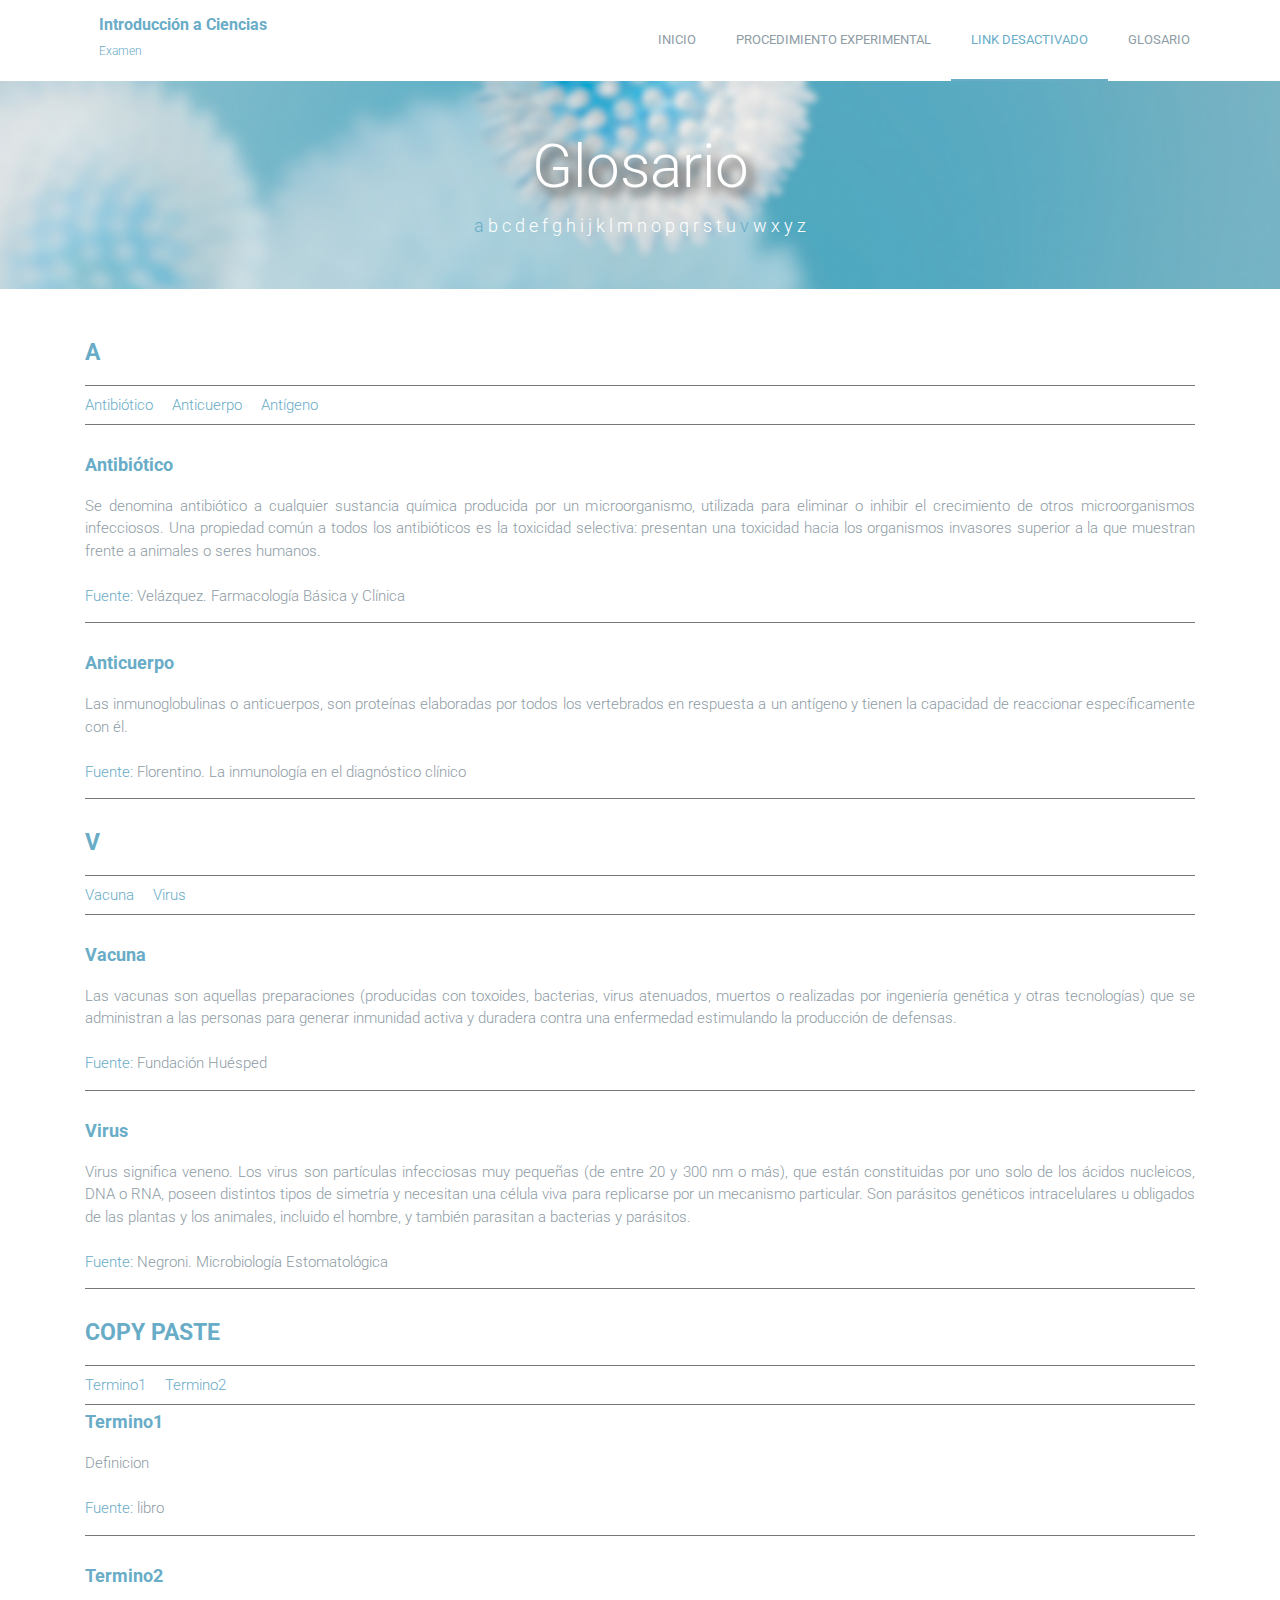
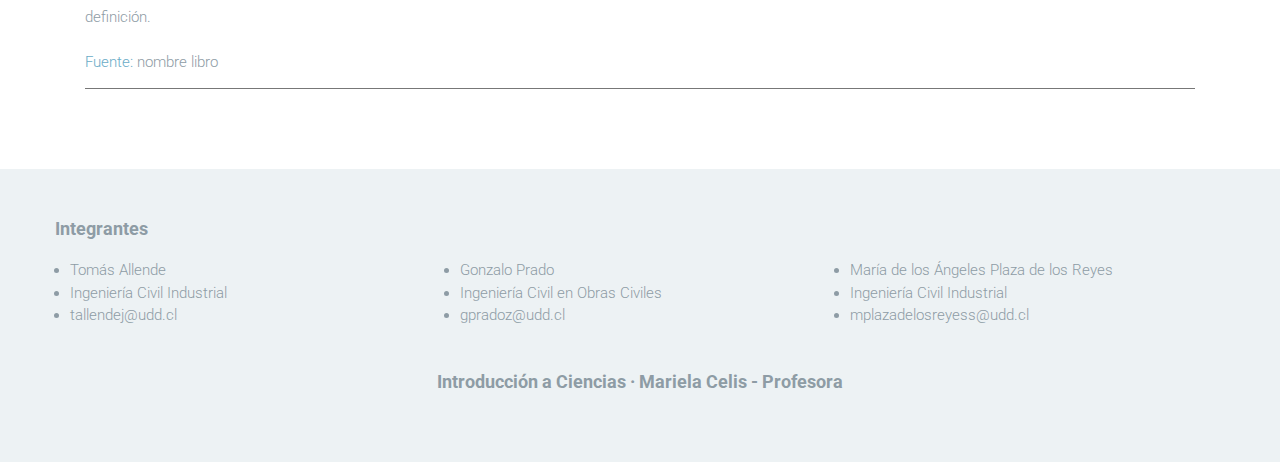
==== commit 0c4dd5ec: "Segundo commit" ====
--- a/glosario.html
+++ b/glosario.html
@@ -32,7 +32,7 @@
 							<img src="images/udd.png" alt="" class="logo" height="30px">
 							<div class="logo-type">
 								<h1 class="site-title">Introducción a Ciencias</h1>
-								<small class="site-description"> Preexamen</small>
+								<small class="site-description"> Examen</small>
 							</div>
 						</a>
 
@@ -40,8 +40,8 @@
 							<button class="menu-toggle"><i class="fa fa-bars"></i></button>
 							<ul class="menu">
 								
+								<li class="menu-item"><a href="index.html">Inicio</a></li>
 								<li class="menu-item"><a href="procedimiento-experimental.html">Procedimiento experimental</a></li>
-								<li class="menu-item"><a href="#">Link descativado</a></li>
 								<li class="menu-item current-menu-item"><a href="#">Link desactivado</a></li>
 								<li class="menu-item"><a href="glosario.html">Glosario</a></li>
 							</ul>
@@ -123,11 +123,14 @@
 								<hr><br>
 								<!--Vacuna-->
 								<div>
-									<h3 class="glosario-title"><a id="vacuna">Vacuna</a></h3>
-									<p align="justify">
-										definición. 
-									<br><br><a href="#" target="_blank">
-									Fuente: </a>nombre libro
+									<h3 class="glosario-title"><a id="">Vacuna</a></h3>
+									<p align="justify">
+										Las vacunas son aquellas preparaciones (producidas con toxoides, bacterias, 
+										virus atenuados, muertos o realizadas por ingeniería genética y otras tecnologías) 
+										que se administran a las personas para generar inmunidad activa y duradera contra una 
+										enfermedad estimulando la producción de defensas.  
+									<br><br><a href="https://www.huesped.org.ar/informacion/vacunas/que-son-y-como-funcionan/#:~:text=Las%20vacunas%20son%20aquellas%20preparaciones,estimulando%20la%20producci%C3%B3n%20de%20defensas." target="_blank">
+									Fuente: </a>Fundación Huésped
 								</p>
 								<hr><br>
 
@@ -159,25 +162,25 @@
 								<hr>
 								<nav>
 									<ul class="lista-glosario">
-										<li><a href="#">Vacuna</a></li>
-										<li><a href="#">Virus</a></li>
+										<li><a href="#">Termino1</a></li>
+										<li><a href="#">Termino2</a></li>
 									</ul>
 								</nav>
 								<hr>
-								<!--Vacuna-->
-								<div>
-									<h3 class="glosario-title"><a id="">Vacuna</a></h3>
-									<p align="justify">
-										definición. 
-									<br><br><a href="#" target="_blank">
-									Fuente: </a>nombre libro
-								</p>
-								<hr><br>
-
-								</div>
-								<!--Virus-->
-								<div>
-									<h3 class="glosario-title"><a id="">Virus</a></h3>
+								<!--Termino1-->
+								<div>
+									<h3 class="glosario-title"><a id="">Termino1</a></h3>
+									<p align="justify">
+										Definicion 
+									<br><br><a href="https://www.huesped.org.ar/informacion/vacunas/que-son-y-como-funcionan/#:~:text=Las%20vacunas%20son%20aquellas%20preparaciones,estimulando%20la%20producci%C3%B3n%20de%20defensas." target="_blank">
+									Fuente: </a>libro
+								</p>
+								<hr><br>
+
+								</div>
+								<!--Termino2-->
+								<div>
+									<h3 class="glosario-title"><a id="">Termino2</a></h3>
 									<p align="justify">
 										definición. 
 									<br><br><a href="#" target="_blank">
@@ -209,7 +212,7 @@
 								<ul>
 									<li>Tomás Allende</li>
 									<li>Ingeniería Civil Industrial</li>
-									<li>tallende@udd.cl</li>
+									<li>tallendej@udd.cl</li>
 								</ul>
 							</div>
 						</div>
@@ -217,7 +220,7 @@
 							<div class="widget">
 								<ul>
 									<li>Gonzalo Prado</li>
-									<li>Ingeniería Civil Industrial</li>
+									<li>Ingeniería Civil en Obras Civiles</li>
 									<li>gpradoz@udd.cl</li>
 								</ul>
 							</div>
--- a/style.css
+++ b/style.css
@@ -100,6 +100,10 @@
   font-family: monospace, serif;
   font-size: 1em; }
 
+p{
+  text-align: justify;
+}
+
 pre {
   white-space: pre;
   white-space: pre-wrap;
@@ -322,11 +326,28 @@
     overflow: hidden;
     height: 0; }
 
-.col-xs-1, .col-sm-1, .col-md-1, .col-lg-1, .col-xs-2, .col-sm-2, .col-md-2, .col-lg-2, .col-xs-3, .col-sm-3, .col-md-3, .col-lg-3, .col-xs-4, .col-sm-4, .col-md-4, .col-lg-4, .col-xs-5, .col-sm-5, .col-md-5, .col-lg-5, .col-xs-6, .col-sm-6, .col-md-6, .col-lg-6, .col-xs-7, .col-sm-7, .col-md-7, .col-lg-7, .col-xs-8, .col-sm-8, .col-md-8, .col-lg-8, .col-xs-9, .col-sm-9, .col-md-9, .col-lg-9, .col-xs-10, .col-sm-10, .col-md-10, .col-lg-10, .col-xs-11, .col-sm-11, .col-md-11, .col-lg-11, .col-xs-12, .col-sm-12, .col-md-12, .col-lg-12 {
+.col-xs-1, .col-sm-1, .col-md-1, .col-lg-1, .col-xs-2, .col-sm-2, .col-md-2, .col-lg-2, .col-xs-3, .col-sm-3, .col-md-3, .col-lg-3, .col-xs-4, .col-sm-4, .col-md-4, .col-lg-4, .col-xs-5, .col-sm-5, .col-md-5, .col-lg-5, .col-xs-6, .col-sm-6, .col-md-6, .col-lg-6, .col-xs-7, .col-sm-7, .col-md-7, .col-lg-7, .col-xs-8, .col-sm-8, .col-md-8, .col-lg-8, .col-xs-9, .col-sm-9, .col-md-9, .col-lg-9, .col-xs-10, .col-sm-10, .col-md-10, .col-lg-10, .col-xs-11, .col-sm-11, .col-md-11, .col-lg-11, .col-xs-12, .col-sm-12, .col-md-12, .col-lg-12, .col-md-4-r,.col-md-4-c, .col-md-4-l {
   position: relative;
   min-height: 1px;
   padding-left: 15px;
   padding-right: 15px; }
+
+  .col-md-4-r,.col-md-4-c, .col-md-4-l{
+    float: left;
+    width: 33.3333333333%;
+  }
+
+  .col-md-4-r{
+    text-align: right;
+  }
+
+  .col-md-4-c{
+    text-align: center;
+  }
+
+  .col-md-4-l{
+    text-align: left;
+  }
 
 .col-xs-1, .col-xs-2, .col-xs-3, .col-xs-4, .col-xs-5, .col-xs-6, .col-xs-7, .col-xs-8, .col-xs-9, .col-xs-10, .col-xs-11, .col-xs-12 {
   float: left; }
@@ -1722,6 +1743,21 @@
   width: 250px;
 }
 
+.foto2{
+  padding: 5px; 
+  margin: 5px; 
+  width: 250px;
+}
+
+.foto3{
+  padding: 5px; 
+  width: 90px;
+}
+
 .table-h{
   background-color: #69acc6;
 }
+
+.lista-viruela{
+  padding-left: 50px;
+}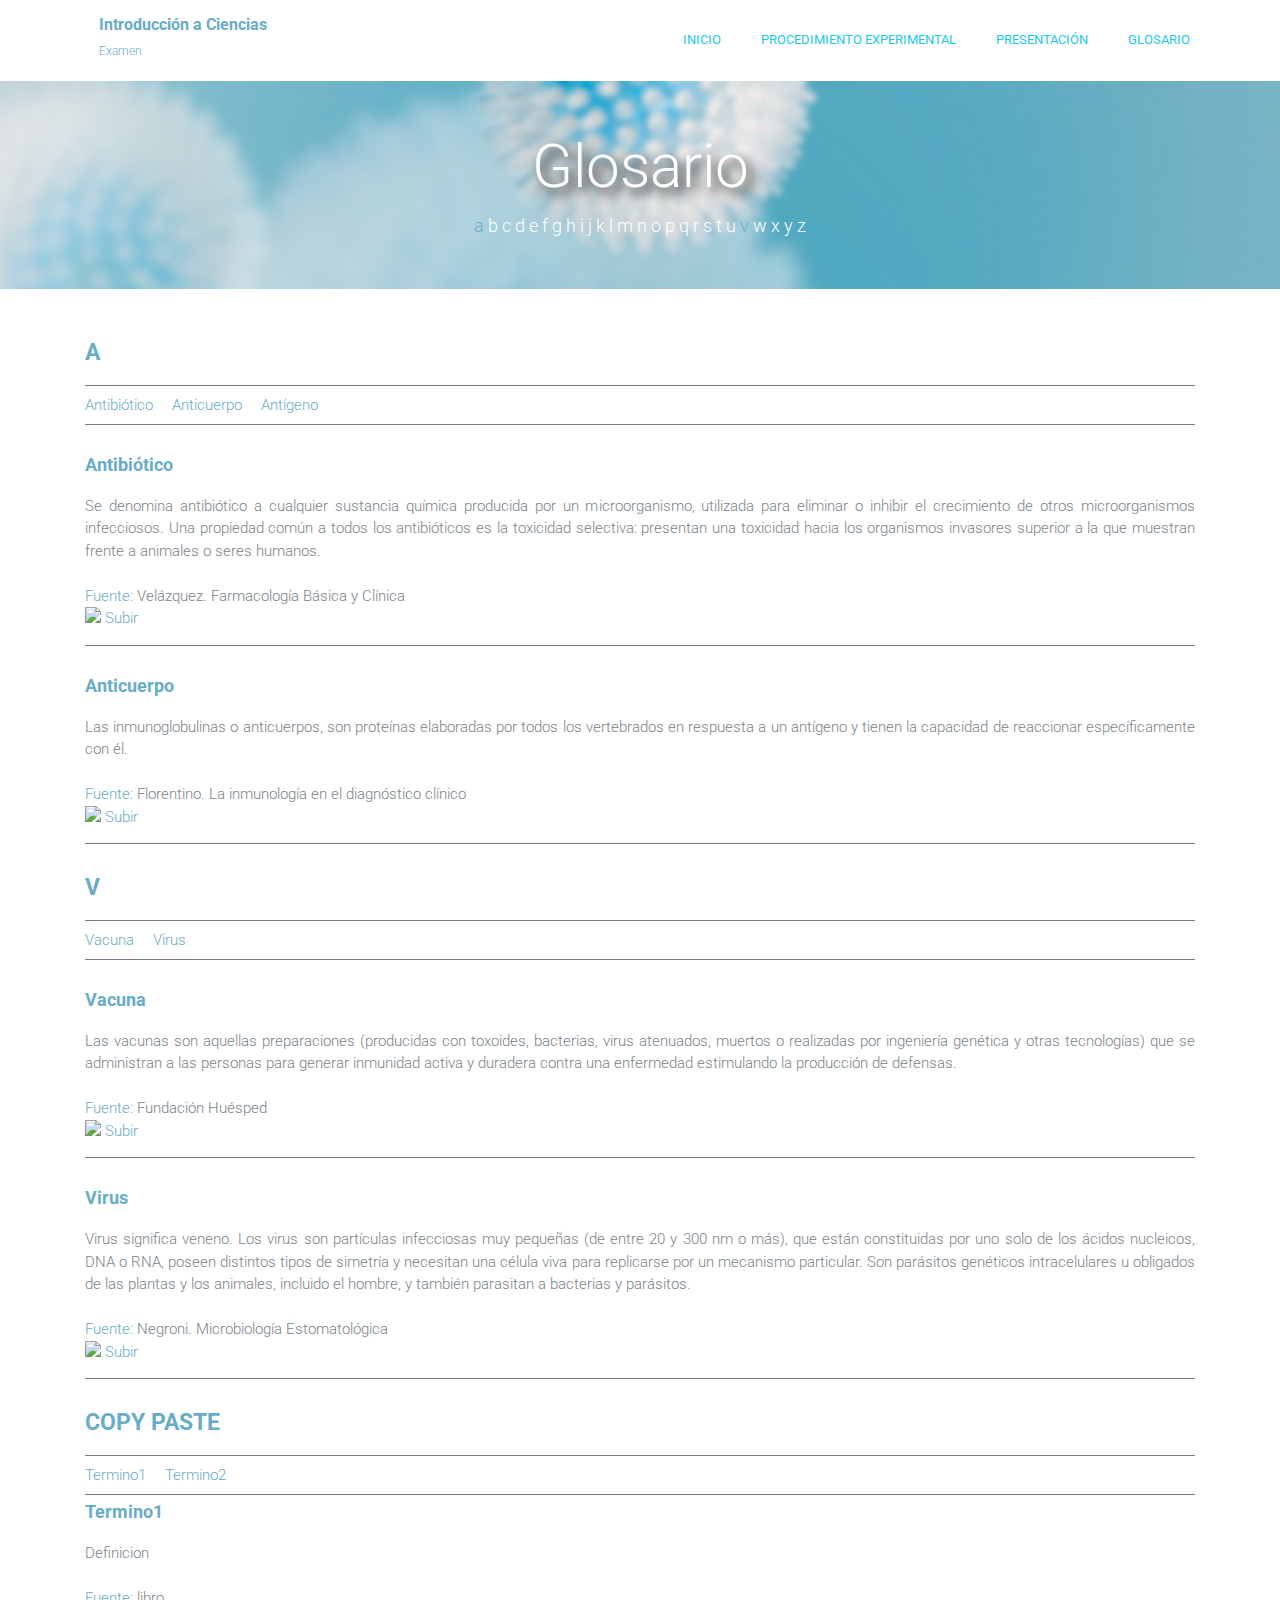
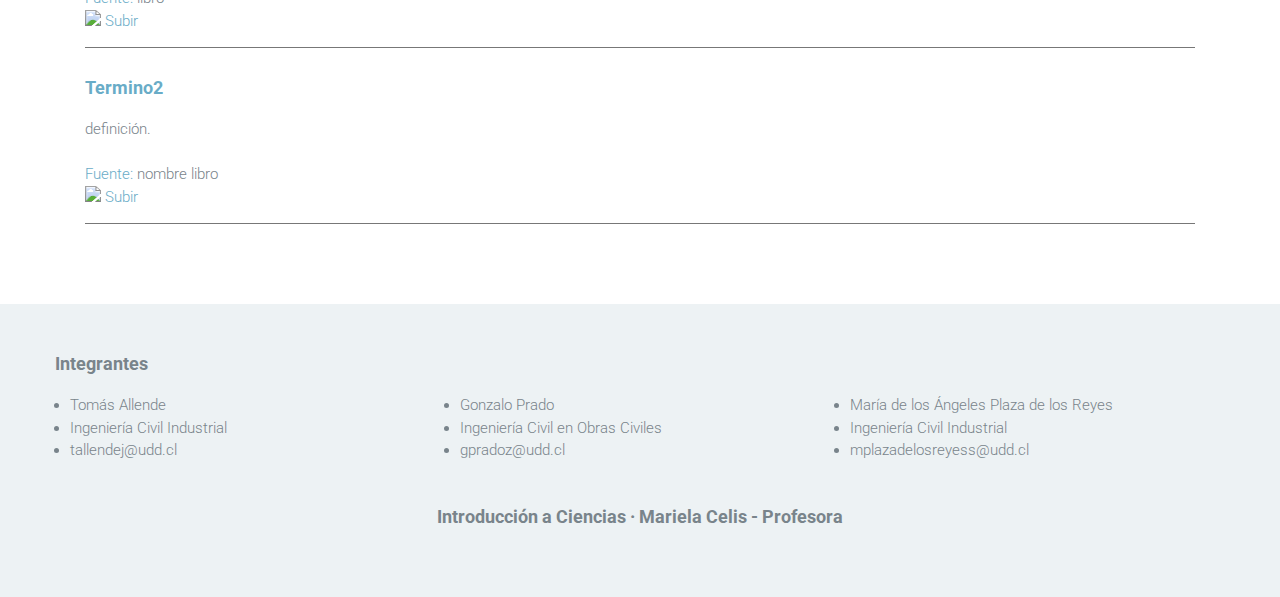
==== commit c4628369: "actualización de contenidos" ====
--- a/glosario.html
+++ b/glosario.html
@@ -42,7 +42,7 @@
 								
 								<li class="menu-item"><a href="index.html">Inicio</a></li>
 								<li class="menu-item"><a href="procedimiento-experimental.html">Procedimiento experimental</a></li>
-								<li class="menu-item current-menu-item"><a href="#">Link desactivado</a></li>
+								<li class="menu-item"><a href="presentacion.html">Presentación</a></li>
 								<li class="menu-item"><a href="glosario.html">Glosario</a></li>
 							</ul>
 						</nav>
@@ -54,7 +54,7 @@
 
 			<div class="page-head" data-bg-image="images/slides/1.png">
 				<div class="container">
-					<h2 class="page-title">Glosario</h2>
+					<h2 class="page-title" style="color:white">Glosario</h2>
 					<small> <a href="#A">a</a> b c d e f g h i j k l m n o p q r s t u 
 							<a href="#V">v</a> w x y z </small>
 				</div>
@@ -89,6 +89,8 @@
 									antibiotico+definicion&hl=es-419&sa=X&ved=2ahUKEwjYwYrEyaT4AhWQCLkGHTKfB
 									XAQ6AF6BAgEEAI#v=onepage&q=antibiotico%20definicion&f=false" target="_blank">
 									Fuente: </a>Velázquez. Farmacología Básica y Clínica
+									<br>
+									<a href="#"><img src="images/arriba.png" width="10px"/> Subir</a>
 								</p>
 								<hr><br>
 
@@ -104,6 +106,8 @@
 									inmunoglobulinas+definicion&hl=es-419&sa=X&ved=2ahUKEwiKjcDszKT4AhUKLLkGHVc_AMYQ6AF6BAgJ
 									EAI#v=onepage&q=anticuerpos%20inmunoglobulinas%20definicion&f=false" target="_blank">
 									Fuente: </a>Florentino. La inmunología en el diagnóstico clínico
+									<br>
+									<a href="#"><img src="images/arriba.png" width="10px"/> Subir</a>
 								</p>
 								<hr><br>
 
@@ -131,6 +135,8 @@
 										enfermedad estimulando la producción de defensas.  
 									<br><br><a href="https://www.huesped.org.ar/informacion/vacunas/que-son-y-como-funcionan/#:~:text=Las%20vacunas%20son%20aquellas%20preparaciones,estimulando%20la%20producci%C3%B3n%20de%20defensas." target="_blank">
 									Fuente: </a>Fundación Huésped
+									<br>
+									<a href="#"><img src="images/arriba.png" width="10px"/> Subir</a>
 								</p>
 								<hr><br>
 
@@ -149,6 +155,8 @@
 									es-419&sa=X&ved=2ahUKEwjvrc2Iz6T4AhUyFLkGHcDkA6AQ6AF6BAgJEAI#v=onepage&q=virus%20definicion&f
 									=false" target="_blank">
 									Fuente: </a>Negroni. Microbiología Estomatológica
+									<br>
+									<a href="#"><img src="images/arriba.png" width="10px"/> Subir</a>
 								</p>
 								<hr><br>
 
@@ -174,6 +182,8 @@
 										Definicion 
 									<br><br><a href="https://www.huesped.org.ar/informacion/vacunas/que-son-y-como-funcionan/#:~:text=Las%20vacunas%20son%20aquellas%20preparaciones,estimulando%20la%20producci%C3%B3n%20de%20defensas." target="_blank">
 									Fuente: </a>libro
+									<br>
+									<a href="#"><img src="images/arriba.png" width="10px"/> Subir</a>
 								</p>
 								<hr><br>
 
@@ -185,17 +195,14 @@
 										definición. 
 									<br><br><a href="#" target="_blank">
 									Fuente: </a>nombre libro
-								</p>
-								<hr><br>
-
-								</div>
-							</div>
-
-
-
-
-							
-							
+									<br>
+									<a href="#"><img src="images/arriba.png" width="10px"/> Subir</a>
+								</p>
+								<hr><br>
+
+								</div>
+							</div>
+
 						</div>
 					</div>
 				</div>
--- a/style.css
+++ b/style.css
@@ -33,7 +33,7 @@
   display: none; }
 
 html {
-  background: #fff;
+  background: rgb(255, 255, 255);
   color: #000;
   -webkit-text-size-adjust: 100%;
   -ms-text-size-adjust: 100%; }
@@ -60,6 +60,7 @@
   margin: 0.67em 0; }
 
 h2 {
+  color: rgb(29, 200, 238);
   font-size: 1.5em;
   margin: 0.83em 0; }
 
@@ -215,7 +216,7 @@
   font-size: 15px; }
 
 body {
-  color: #8e9ca5;
+  color: hsl(203, 7%, 51%);
   font-family: "Roboto", "Open Sans", sans-serif;
   font-weight: 300;
   line-height: 1.5; }
@@ -262,12 +263,12 @@
  * Reusable Components Style
  */
 .button, form input[type="submit"], form button, form input[type="reset"] {
-  background: #e7edf1;
+  background: rgb(29, 200, 238);
   display: inline-block;
   padding: 10px 25px;
   border-radius: 5px;
   box-shadow: 0 1px 1px rgba(0, 0, 0, 0.3);
-  color: #8e9ca5;
+  color: white;
   -webkit-transition: .3s ease;
           transition: .3s ease; }
   .button.back, form input.back[type="submit"], form button.back, form input.back[type="reset"] {
@@ -275,7 +276,7 @@
   .button img, form input[type="submit"] img, form button img, form input[type="reset"] img {
     margin-right: 10px; }
   .button:hover, form input[type="submit"]:hover, form button:hover, form input[type="reset"]:hover {
-    box-shadow: inset 0 0 100px #69acc7;
+    box-shadow: inset 0 0 100px rgb(128, 238, 29 );
     color: white; }
   .button.white, form input.white[type="submit"], form button.white, form input.white[type="reset"] {
     background: white; }
@@ -1155,7 +1156,7 @@
 
 .header-bar {
   *zoom: 1;
-  background: white;
+  background: rgb(255, 255, 255);
   border-radius: 5px; }
   .header-bar:after {
     content: " ";
@@ -1196,7 +1197,7 @@
     border: none;
     font-size: 20px;
     font-size: 1.3333333333em;
-    color: #8e9ca5;
+    color: hsl(203, 7%, 51%);
     outline: none;
     display: none;
     padding: 20px; }
@@ -1230,13 +1231,13 @@
         font-weight: 400;
         padding: 32px 20px;
         display: block;
-        color: #8e9ca5;
+        color: rgb(29, 200, 238);
         -webkit-transition: .3s ease;
                 transition: .3s ease;
         border-bottom: 2px solid transparent;
         line-height: normal; }
       .main-navigation .menu .menu-item.current-menu-item a, .main-navigation .menu .menu-item:hover a {
-        color: #69acc7;
+        color: rgb(128, 238, 29 );
         border-bottom: 2px solid #69acc7; }
 
     .main-navigation .menu {
@@ -1282,7 +1283,7 @@
     background: #edf2f4;
     list-style: none; }
     .mobile-navigation .menu a {
-      color: #8e9ca5;
+      color: hsl(203, 7%, 51%);
       padding: 15px 20px;
       display: block;
       text-align: center;
@@ -1397,6 +1398,26 @@
     font-size: 18px;
     font-size: 1.2em; }
 
+  .page-head-d{
+    height: 100px;
+    background-color: #cccccc;
+    background-image: radial-gradient(rgb(29, 200, 238), rgb(172, 231, 244));
+    background-size: cover;
+    padding: 15px 0;
+    text-align: center;
+    color: white;
+  }
+  .page-head-d .page-title {
+    text-shadow: black 0.1em 0.1em 0.2em;
+    font-size: 40px;
+    font-size: 2em;
+    font-weight: 300;
+    margin: 0 0 10px; }
+  .page-head-d small {
+    font-size: 18px;
+    font-size: 1.2em; }
+  
+
 .fullwidth-block {
   padding: 50px 0; }
 
@@ -1407,9 +1428,10 @@
   margin-bottom: 30px; }
 
 .feature {
+  background-color:rgba(175, 238, 238, 0.187);
   margin-bottom: 30px;
   text-align: center;
-  border: 1px solid #e1e8ec;
+  border: 2px solid #5db0e086;
   border-radius: 10px;
   padding: 30px;
   box-shadow: 0 1px 1px rgba(0, 0, 0, 0.1); }
@@ -1457,6 +1479,7 @@
   text-align: center;
   color: white; }
   .cta .cta-title {
+    text-shadow: black 0.1em 0.1em 0.2em;
     font-size: 60px;
     font-size: 4em;
     font-weight: 300; }
@@ -1727,11 +1750,11 @@
   .arrow-list li {
     padding: 10px 0 10px 10px; }
     .arrow-list li a {
-      color: #8e9ca5;
+      color: hsl(203, 7%, 51%);
       -webkit-transition: .3s ease;
               transition: .3s ease; }
       .arrow-list li a:hover {
-        color: #69acc7; }
+        color: rgb(128, 238, 29 ); }
   .arrow-list.has-border li {
     border-bottom: 1px solid #edf2f4; }
     .arrow-list.has-border li:last-child {
@@ -1760,4 +1783,12 @@
 
 .lista-viruela{
   padding-left: 50px;
+}
+
+.poster{
+  max-width: 70%;
+}
+
+#presentacion{
+  text-align: center;
 }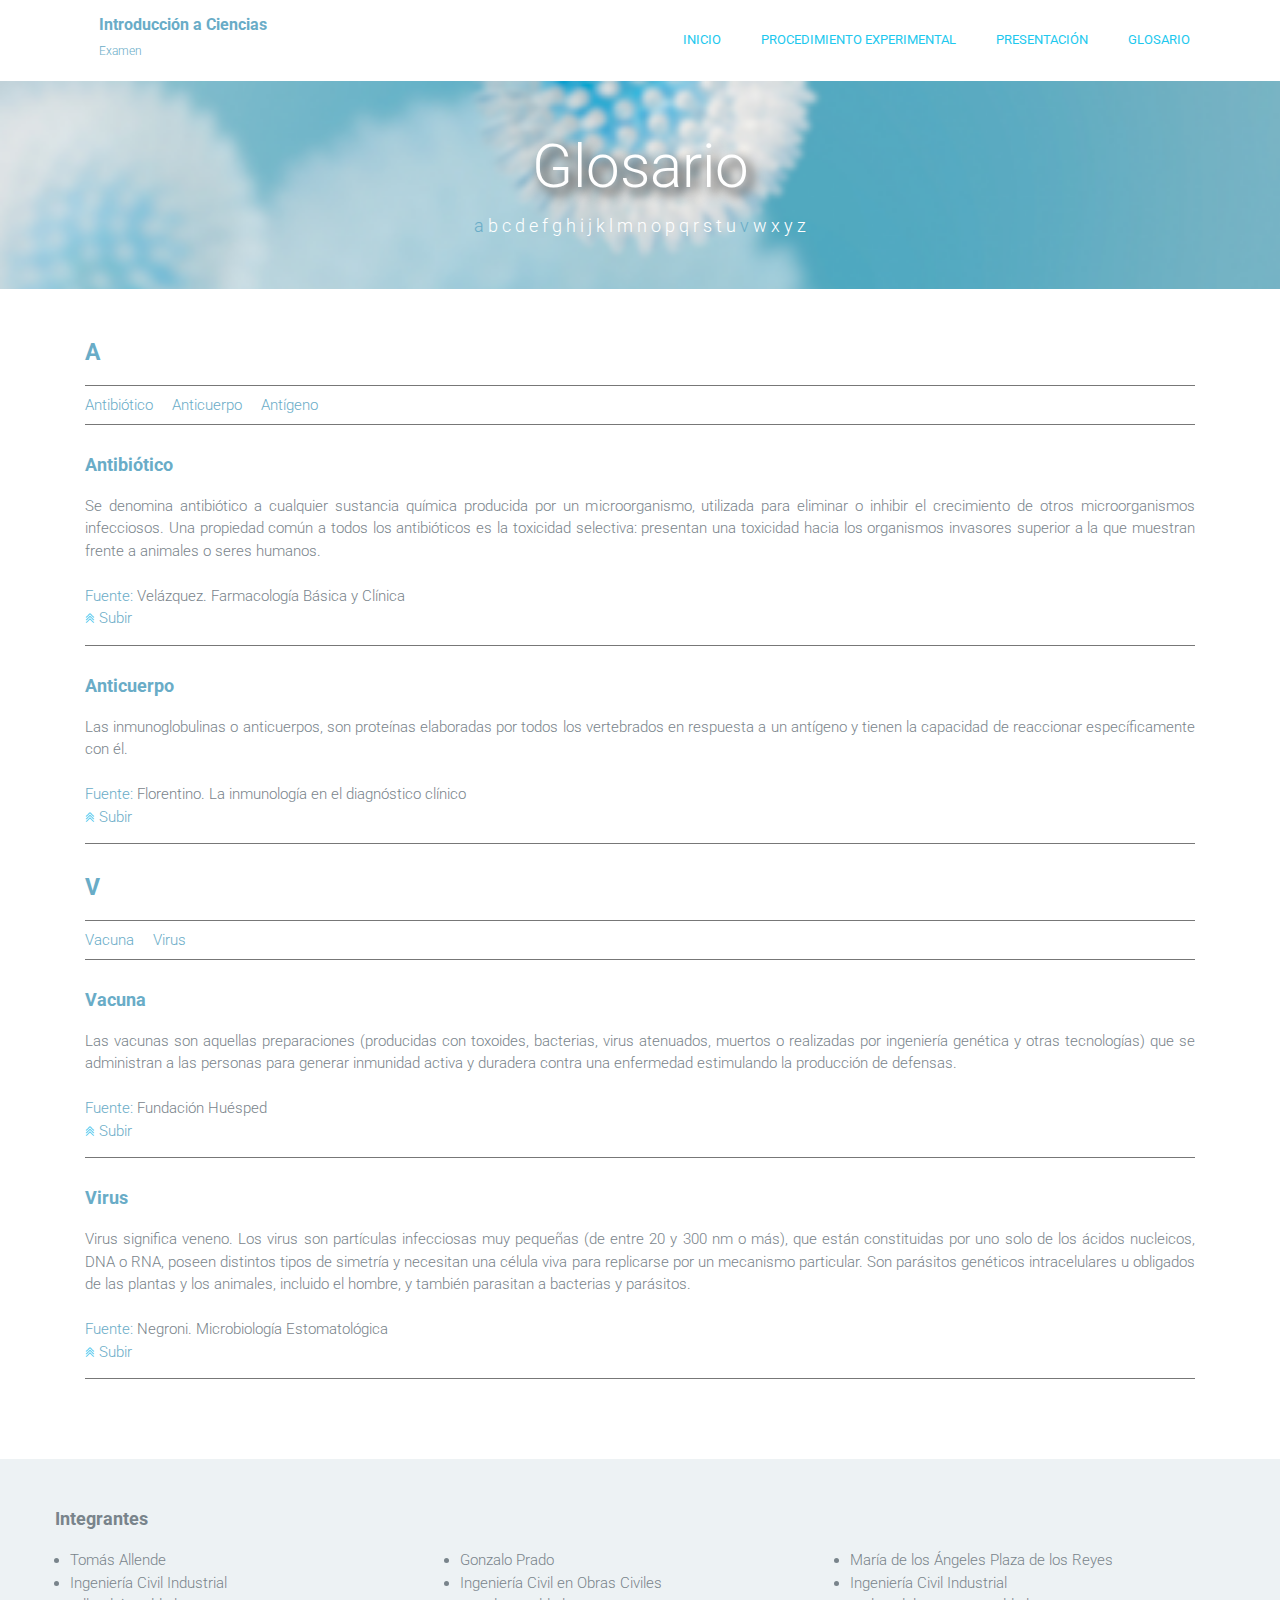
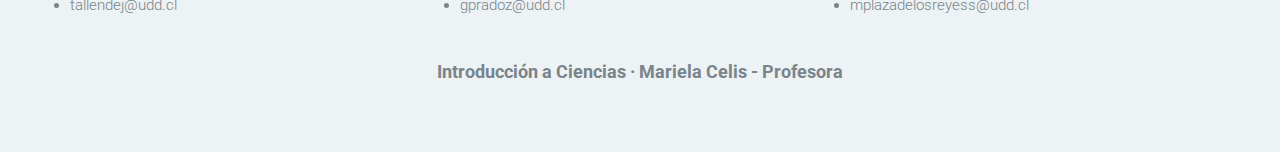
==== commit c5eb2cdb: "Corrigiendo el último commit" ====
--- a/glosario.html
+++ b/glosario.html
@@ -165,7 +165,7 @@
 
 
 							<!--Lista copy paste-->
-							<div>
+							<!-- <div>
 								<h2><a id=" ">COPY PASTE</a></h2>
 								<hr>
 								<nav>
@@ -174,9 +174,9 @@
 										<li><a href="#">Termino2</a></li>
 									</ul>
 								</nav>
-								<hr>
+								<hr> -->
 								<!--Termino1-->
-								<div>
+								<!-- <div>
 									<h3 class="glosario-title"><a id="">Termino1</a></h3>
 									<p align="justify">
 										Definicion 
@@ -187,20 +187,7 @@
 								</p>
 								<hr><br>
 
-								</div>
-								<!--Termino2-->
-								<div>
-									<h3 class="glosario-title"><a id="">Termino2</a></h3>
-									<p align="justify">
-										definición. 
-									<br><br><a href="#" target="_blank">
-									Fuente: </a>nombre libro
-									<br>
-									<a href="#"><img src="images/arriba.png" width="10px"/> Subir</a>
-								</p>
-								<hr><br>
-
-								</div>
+								</div> -->
 							</div>
 
 						</div>
